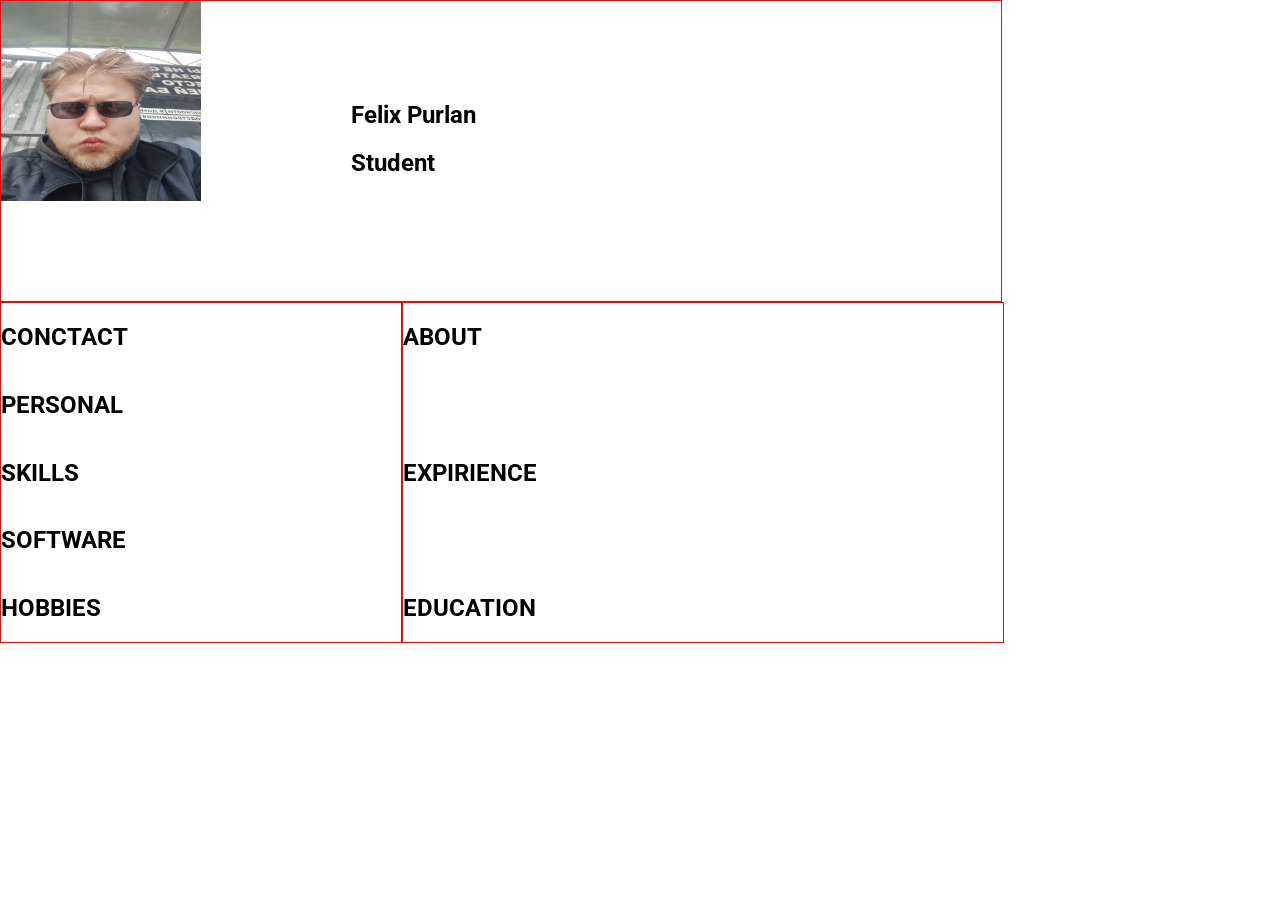
==== index2.html @ d4658e6a "modified:   index2.html" ====
<!DOCTYPE html>
<html>
<head>
    <meta charset="UTF-8">
    <meta name="viewport" content="width=device-width, initial-scale=1.0">
    <link rel="icon" href="assets/favicon.ico">
    <link rel="preconnect" href="https://fonts.gstatic.com">  
    <link href="https://fonts.googleapis.com/css2?family=Roboto:wght@100;300;500;700&display=swap" rel="stylesheet">
    <meta charset="UTF-8" />
    <link rel="stylesheet" href="style2.css">
    <title>title</title>
    <div class="title">

      <img src="assets/photo_5240331272373531614_y.jpg" width="200px" height="200px">
      <section class="name-and-proffesion">
        
        <div class="info"> 
            <h1 class="name">
                Felix Purlan
            </h1>
            <h2 class="job">
                Student
            </h2>
        </div>
    </section>
    </div>

</head>
<body>
    <main class="main">
    <div class="left-info" id="#left-info">

        <section class="contacts">
            <h1 class="contacts-title">
                CONCTACT
            </h1>
        </section>

        <section class="personal">
            <h1 class="personal-title">
                PERSONAL
            </h1>
        </section>

        <section class="skills">
            <h1 class="skills-title">
                SKILLS
            </h1>
        </section>

        <section class = "software">
            <h1 class="software-title">
                SOFTWARE
            </h1>
        </section>

        <section class="hobbies">
            <h1 class="hobbies-title">
                HOBBIES
            </h1>
        </section>
    </div>
    <div class="right-info" id="right-info">
        <section class="about">
            <h1 class="about-title">
                ABOUT
            </h1>
        </section>

        <section class="expirience">
            <h1 class="expirience-title">
                EXPIRIENCE
            </h1>
        </section>

        <section class="education">
            <h1 class="education-title">
                EDUCATION
            </h1>
        </section>
    </div>
    </main>
</body>
</html>
---- style2.css ----
body {
    font-family: "Roboto", sans-serif;
    min-height: 100vh ;
    margin: 0;
    padding: 0;
    justify-content: space-between;
    max-width: 1000px;   
}

img[src="cv/assets/photo_5240331272373531614_y.jpg"] {
    margin-left: 100px;
    margin-top: 50px;
    width: 200px;        
    height: 200px;
    object-fit: cover;
    border-radius: 50%;
}
main {
    display: flex;
    flex-direction: row;
}

.title {
    min-height: 300px;
    min-width: 1000px;
    margin-top: 0px;
    padding: 0;
    border: 1px solid red;
    display: flex;
    flex-direction: row;
}

.info {
    margin-left: 150px;
    margin-top: 100px;
}

.left-info {
    min-width: 400px;
    margin: 0;
    padding: 0;
    justify-content: space-between;
    display: flex;
    flex-direction: column;
    border: 1px solid red;
}

.right-info {
    min-width: 600px;
    margin: 0;
    padding: 0;
    justify-content: space-between;
    display: flex;
    flex-direction: column;
    border: 1px solid red;
}
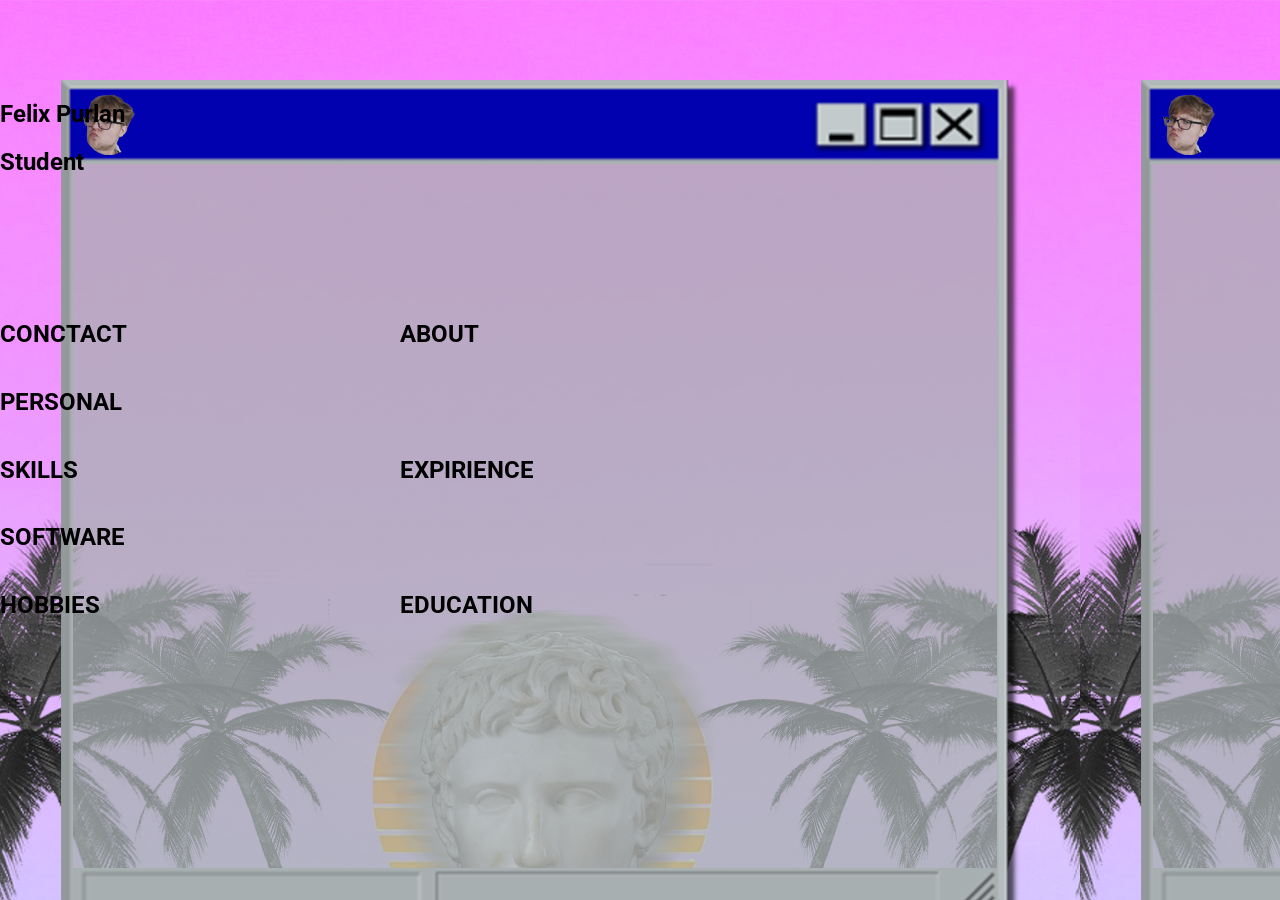
==== commit 4b3affc7: "new file:   assets/cv-background.png 	modified:   index2.html 	modified:   style.css 	modified:   st" ====
--- a/index2.html
+++ b/index2.html
@@ -10,8 +10,6 @@
     <link rel="stylesheet" href="style2.css">
     <title>title</title>
     <div class="title">
-
-      <img src="assets/photo_5240331272373531614_y.jpg" width="200px" height="200px">
       <section class="name-and-proffesion">
         
         <div class="info"> 
--- a/style2.css
+++ b/style2.css
@@ -1,21 +1,26 @@
+
+html {
+    scroll-behavior: smooth;
+}
 
 body {
+    background-image: url("assets/cv-background.png");
     font-family: "Roboto", sans-serif;
     min-height: 100vh ;
     margin: 0;
     padding: 0;
     justify-content: space-between;
-    max-width: 1000px;   
 }
 
-img[src="cv/assets/photo_5240331272373531614_y.jpg"] {
-    margin-left: 100px;
-    margin-top: 50px;
-    width: 200px;        
-    height: 200px;
-    object-fit: cover;
+.image {
+    margin-top: 200px;
+    margin-left: 200px;
+    width: 250px;
+    height: 250px;
+}
+img[src="assets/photo_5240331272373531614_y.jpg"] {
     border-radius: 50%;
-}
+    }
 main {
     display: flex;
     flex-direction: row;
@@ -23,17 +28,17 @@
 
 .title {
     min-height: 300px;
-    min-width: 1000px;
-    margin-top: 0px;
-    padding: 0;
-    border: 1px solid red;
+    min-width: 800px;
+    max-width: 1000px;
+    margin: 0px;
     display: flex;
     flex-direction: row;
 }
 
 .info {
-    margin-left: 150px;
     margin-top: 100px;
+    margin-left: 0px;
+    min-width: 550px;
 }
 
 .left-info {
@@ -43,7 +48,6 @@
     justify-content: space-between;
     display: flex;
     flex-direction: column;
-    border: 1px solid red;
 }
 
 .right-info {
@@ -53,6 +57,5 @@
     justify-content: space-between;
     display: flex;
     flex-direction: column;
-    border: 1px solid red;
 }
 
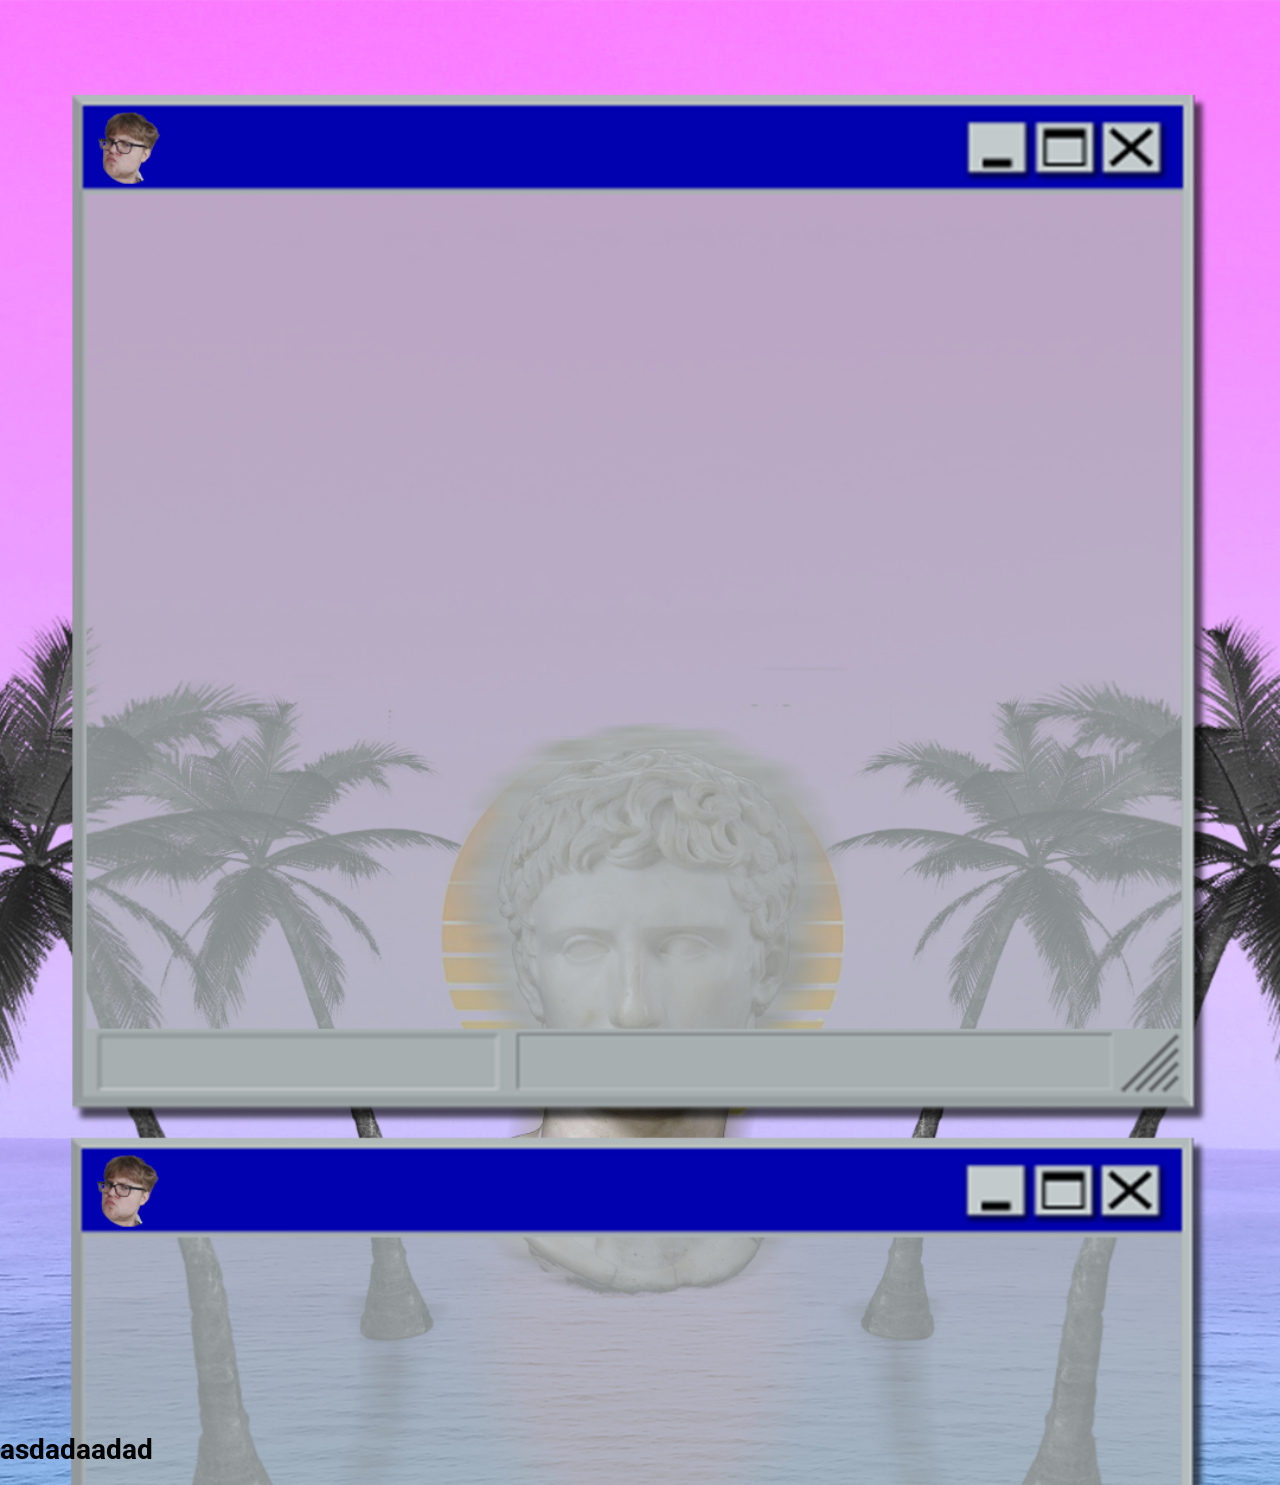
==== commit e174bf68: "modified:   index2.html 	modified:   style.css 	modified:   style2.css" ====
--- a/index2.html
+++ b/index2.html
@@ -8,75 +8,20 @@
     <link href="https://fonts.googleapis.com/css2?family=Roboto:wght@100;300;500;700&display=swap" rel="stylesheet">
     <meta charset="UTF-8" />
     <link rel="stylesheet" href="style2.css">
-    <title>title</title>
-    <div class="title">
-      <section class="name-and-proffesion">
-        
-        <div class="info"> 
-            <h1 class="name">
-                Felix Purlan
-            </h1>
-            <h2 class="job">
-                Student
-            </h2>
-        </div>
-    </section>
-    </div>
-
 </head>
 <body>
+    <header class="header">
+        <title>CV.html</title>
+    </header>
+
+
     <main class="main">
-    <div class="left-info" id="#left-info">
+    
+    </main>
 
-        <section class="contacts">
-            <h1 class="contacts-title">
-                CONCTACT
-            </h1>
-        </section>
+    <footer class="footer">
+        <h1>asdadaadad</h1>
+    </footer>
 
-        <section class="personal">
-            <h1 class="personal-title">
-                PERSONAL
-            </h1>
-        </section>
-
-        <section class="skills">
-            <h1 class="skills-title">
-                SKILLS
-            </h1>
-        </section>
-
-        <section class = "software">
-            <h1 class="software-title">
-                SOFTWARE
-            </h1>
-        </section>
-
-        <section class="hobbies">
-            <h1 class="hobbies-title">
-                HOBBIES
-            </h1>
-        </section>
-    </div>
-    <div class="right-info" id="right-info">
-        <section class="about">
-            <h1 class="about-title">
-                ABOUT
-            </h1>
-        </section>
-
-        <section class="expirience">
-            <h1 class="expirience-title">
-                EXPIRIENCE
-            </h1>
-        </section>
-
-        <section class="education">
-            <h1 class="education-title">
-                EDUCATION
-            </h1>
-        </section>
-    </div>
-    </main>
 </body>
 </html>
--- a/style2.css
+++ b/style2.css
@@ -4,58 +4,26 @@
 }
 
 body {
+    background-size: 100%;
+    background-repeat: no-repeat;
     background-image: url("assets/cv-background.png");
     font-family: "Roboto", sans-serif;
-    min-height: 100vh ;
+    min-height: 165vh ;
     margin: 0;
     padding: 0;
+    display: flex;
+    flex-direction: column;
     justify-content: space-between;
+    font-size: 14px;
 }
 
-.image {
-    margin-top: 200px;
-    margin-left: 200px;
-    width: 250px;
-    height: 250px;
-}
-img[src="assets/photo_5240331272373531614_y.jpg"] {
-    border-radius: 50%;
-    }
+
+
 main {
-    display: flex;
-    flex-direction: row;
+
 }
 
-.title {
-    min-height: 300px;
-    min-width: 800px;
-    max-width: 1000px;
-    margin: 0px;
-    display: flex;
-    flex-direction: row;
-}
+* {
+    box-sizing: border-box;
+  }
 
-.info {
-    margin-top: 100px;
-    margin-left: 0px;
-    min-width: 550px;
-}
-
-.left-info {
-    min-width: 400px;
-    margin: 0;
-    padding: 0;
-    justify-content: space-between;
-    display: flex;
-    flex-direction: column;
-}
-
-.right-info {
-    min-width: 600px;
-    margin: 0;
-    padding: 0;
-    justify-content: space-between;
-    display: flex;
-    flex-direction: column;
-}
-
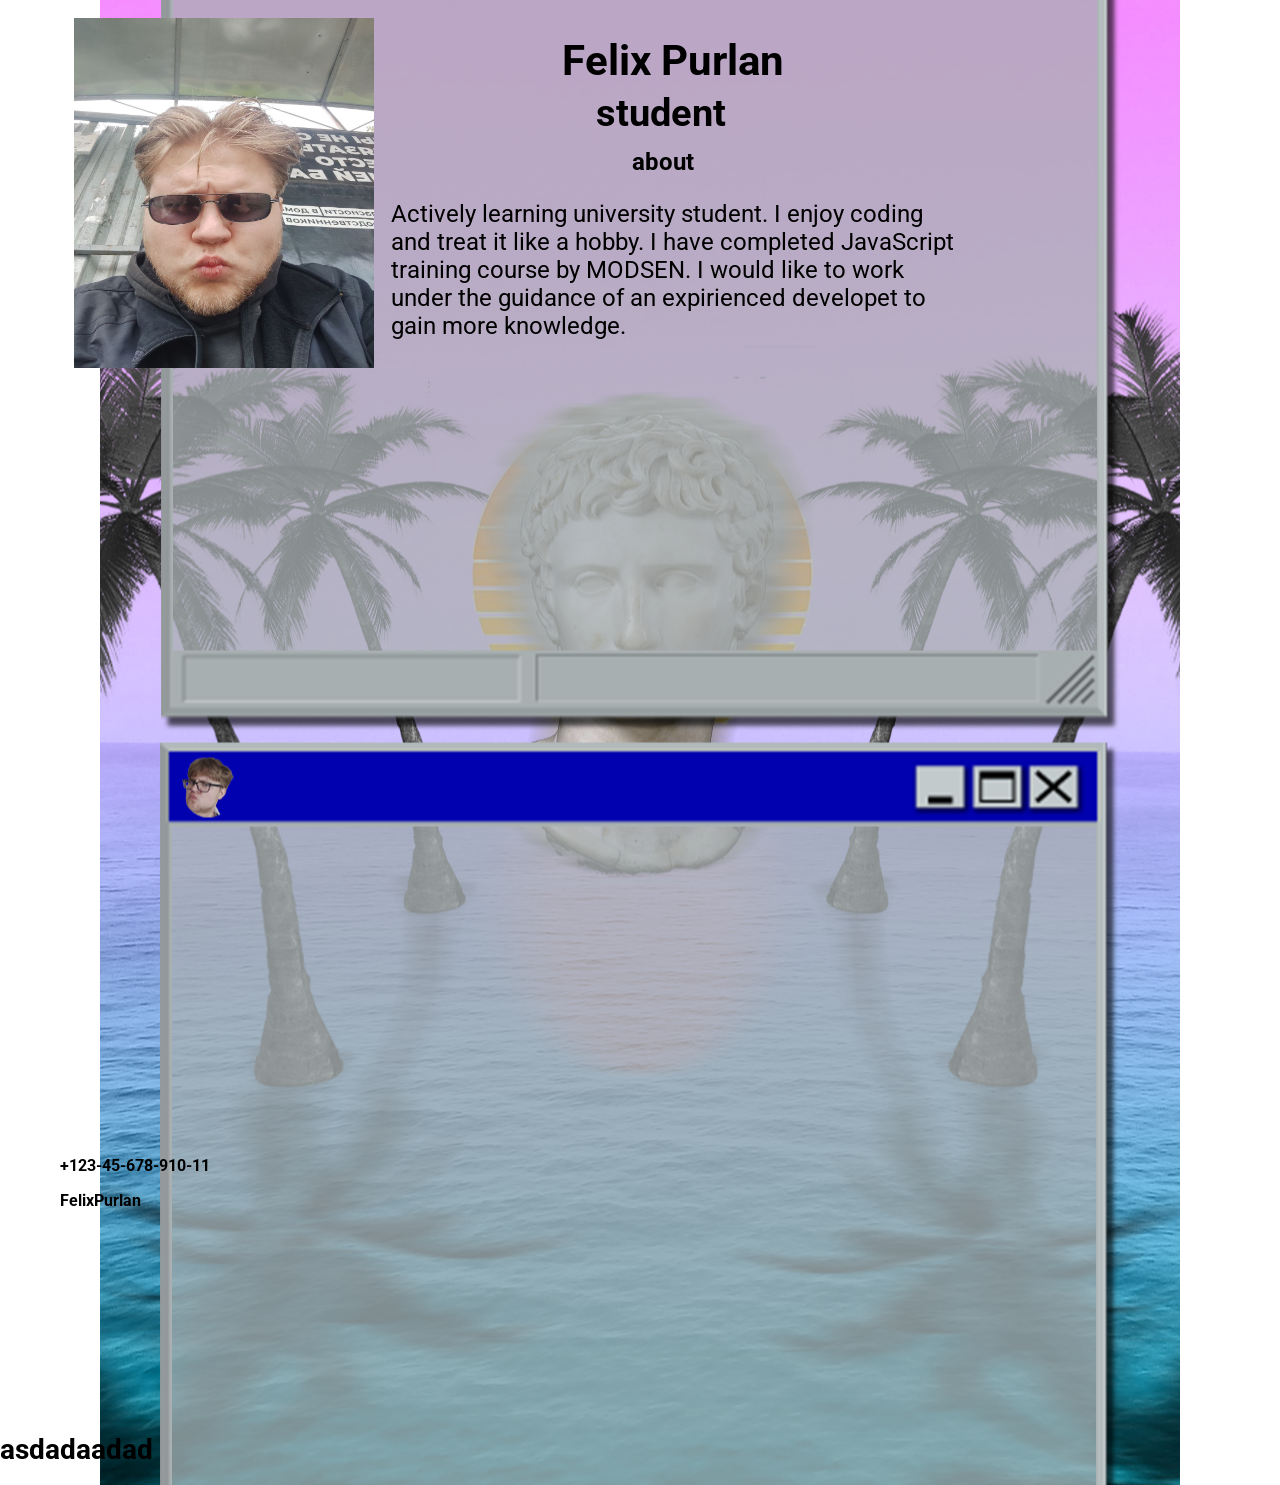
==== commit 6384f312: "modified:   index2.html 	modified:   style2.css working on sites insides" ====
--- a/index2.html
+++ b/index2.html
@@ -16,8 +16,29 @@
 
 
     <main class="main">
-    
+        <section class="name-image-and-desc">
+            <img src="assets/photo_5240331272373531614_y.jpg" class="profile-image" alt="my profile picture" height="350px" width="300px">
+            <h1 class="name"> Felix Purlan</h1>
+            <h2 class="job">student</h2>
+            <h2 class="about"> about</h2>
+            <p class="about-text">Actively learning university student. I enjoy coding and treat it like a hobby.
+                I have completed JavaScript training course by MODSEN. I would like to work under the guidance of 
+                an expirienced developet to gain more knowledge. </p>
+       
+            </section>
+
     </main>
+
+    <aside class="aside">
+        <section class="links"> 
+            <h1 class="aside-number">
+                +123-45-678-910-11
+            </h1>
+            <h1 class="aside-github">
+                FelixPurlan
+            </h1>
+        </section>
+    </aside>
 
     <footer class="footer">
         <h1>asdadaadad</h1>
--- a/style2.css
+++ b/style2.css
@@ -4,18 +4,83 @@
 }
 
 body {
-    background-size: 100%;
+    background-image: url("assets/cv-background.png");
+    background-size:auto; /* или contain */
     background-repeat: no-repeat;
-    background-image: url("assets/cv-background.png");
+    background-position: center;
+    background-attachment: scroll; /* или scroll */
     font-family: "Roboto", sans-serif;
-    min-height: 165vh ;
+    min-height: 165vh;
     margin: 0;
     padding: 0;
     display: flex;
     flex-direction: column;
     justify-content: space-between;
     font-size: 14px;
+    width: 100%;
+    overflow-x: hidden; /* Запрет горизонтального скролла */
 }
+
+.name-image-and-desc {
+    position: relative;
+    bottom: 28ex;
+    left: 10ex;
+}
+
+.name {
+    position: relative;
+    left: 22ex;
+    bottom: 15ex;
+    font-size: 42px;
+}
+.job {
+    font-size: 38px;
+    position: relative;
+    left: 26ex;
+    bottom: 18ex;
+}
+
+.profile-image {
+position: relative;
+top: 5ex;
+}
+
+.about {
+    position: relative;
+    left: 44ex;
+    bottom: 30ex;
+    font-size: 24px;
+}
+
+.about-text {
+    position: relative;
+    max-width: 45ex;
+    font-size: 24px;
+    left: 25ex;
+    bottom: 30ex;
+}
+
+.aside {
+    width: 100%;
+    max-width: 1200px; /* Максимальная ширина контента */
+    margin: 0 auto; /* Центрирование */
+    padding: 0 20px; /* Отступы по бокам */
+    display: flex;
+    justify-content: space-between;
+}
+
+@media (max-width: 768px) {
+    .aside {
+        flex-direction: column;
+        align-items: center;
+    }
+    
+    .aside-number, .aside-github {
+        margin: 10px 0;
+    }
+}
+
+
 
 
 
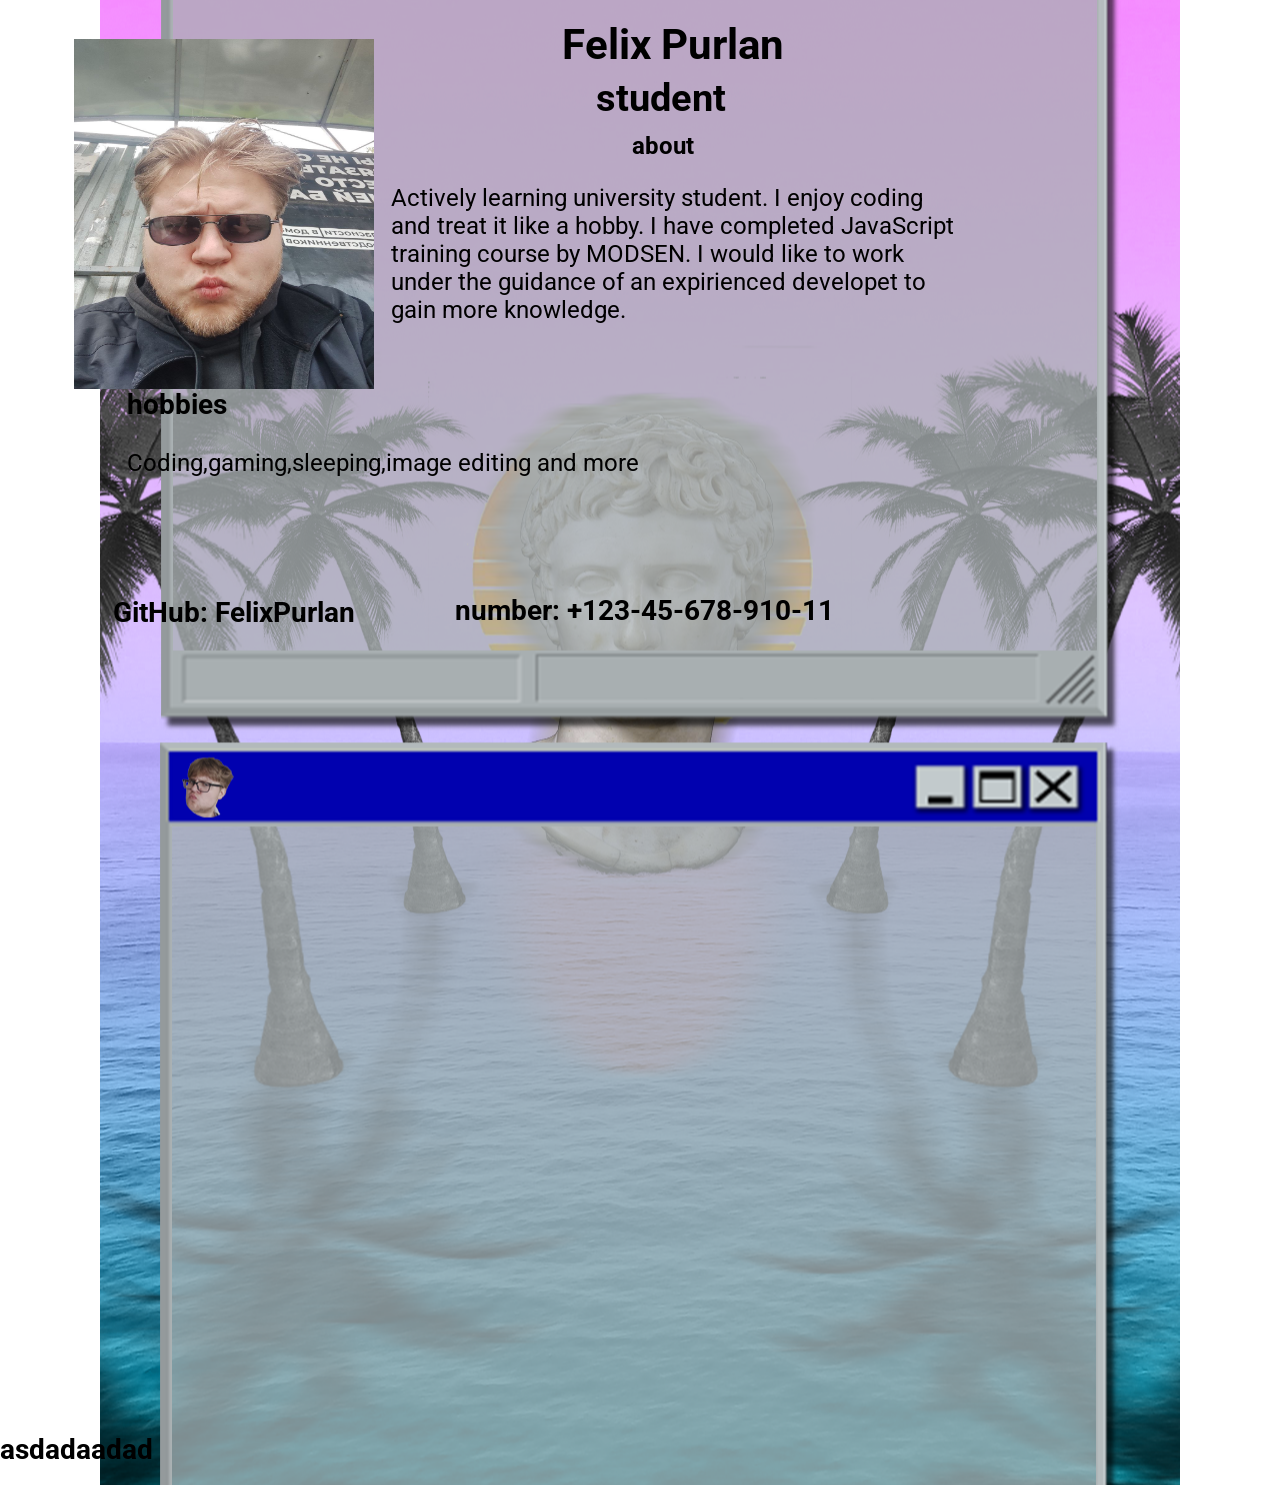
==== commit 2a0b46c2: "modified:   index2.html 	modified:   style2.css lookin good" ====
--- a/index2.html
+++ b/index2.html
@@ -24,18 +24,21 @@
             <p class="about-text">Actively learning university student. I enjoy coding and treat it like a hobby.
                 I have completed JavaScript training course by MODSEN. I would like to work under the guidance of 
                 an expirienced developet to gain more knowledge. </p>
-       
+            </section>
+            <section class="hobbies">
+                <h3 class="hobbies-title">hobbies</h2>
+                <p class="hobbies-text">Coding,gaming,sleeping,image editing and more</p>
             </section>
 
     </main>
 
     <aside class="aside">
         <section class="links"> 
-            <h1 class="aside-number">
-                +123-45-678-910-11
+            <h1 class="links-number">
+                 number: +123-45-678-910-11
             </h1>
-            <h1 class="aside-github">
-                FelixPurlan
+            <h1 class="links-github">
+                GitHub: FelixPurlan
             </h1>
         </section>
     </aside>
--- a/style2.css
+++ b/style2.css
@@ -11,6 +11,7 @@
     background-attachment: scroll; /* или scroll */
     font-family: "Roboto", sans-serif;
     min-height: 165vh;
+    max-width: fit-content;
     margin: 0;
     padding: 0;
     display: flex;
@@ -23,7 +24,7 @@
 
 .name-image-and-desc {
     position: relative;
-    bottom: 28ex;
+    bottom: 22ex;
     left: 10ex;
 }
 
@@ -42,7 +43,7 @@
 
 .profile-image {
 position: relative;
-top: 5ex;
+top: 10ex;
 }
 
 .about {
@@ -60,13 +61,29 @@
     bottom: 30ex;
 }
 
+.hobbies {
+    position: relative;
+    left: 10ex;
+    bottom: 40ex;
+    font-size: 24px;
+}
+
 .aside {
-    width: 100%;
-    max-width: 1200px; /* Максимальная ширина контента */
-    margin: 0 auto; /* Центрирование */
-    padding: 0 20px; /* Отступы по бокам */
-    display: flex;
-    justify-content: space-between;
+    position: relative;
+    bottom: 45ex;
+    left: 30ex;
+    font-size: 24px;
+}
+
+.links-number {
+    position: relative;
+    left: 5ex;
+}
+
+.links-github {
+    position: relative;
+    bottom: 4ex;
+    right: 18ex;
 }
 
 @media (max-width: 768px) {
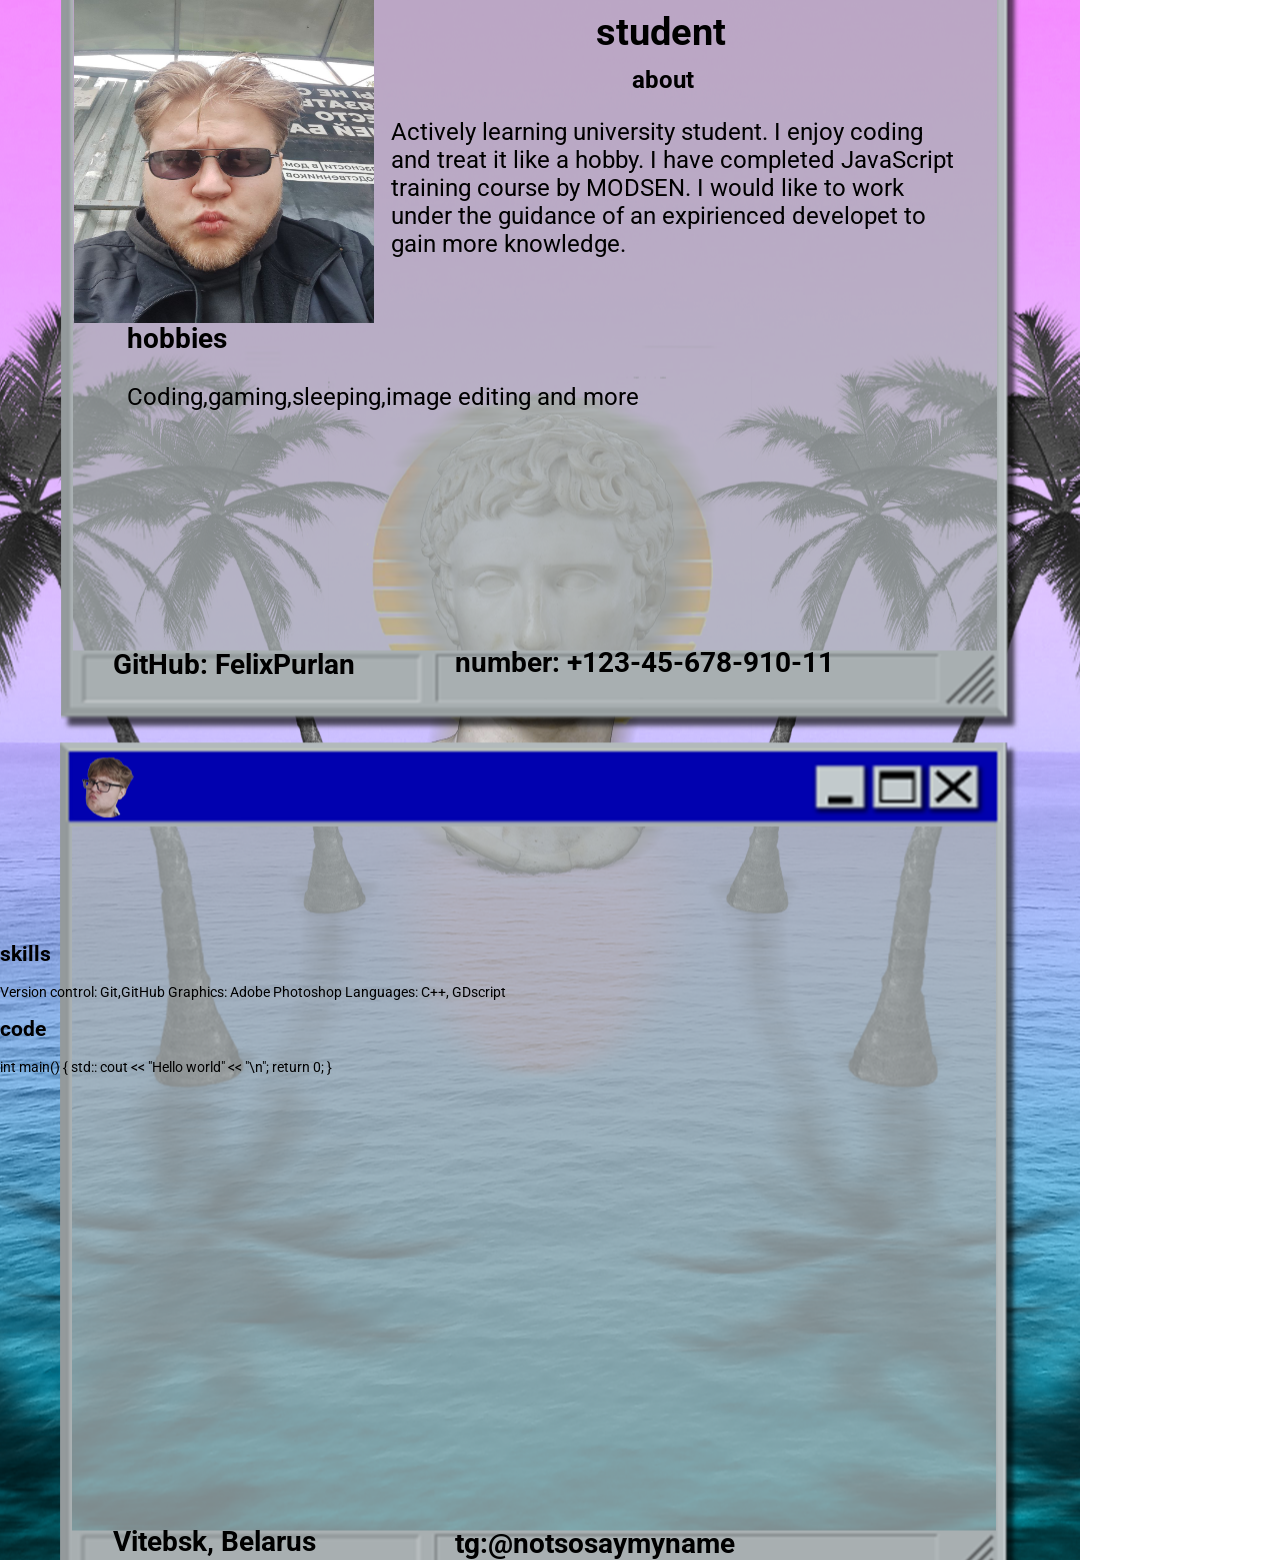
==== commit 6211e6d8: "modified:   index2.html 	modified:   style2.css" ====
--- a/index2.html
+++ b/index2.html
@@ -29,7 +29,29 @@
                 <h3 class="hobbies-title">hobbies</h2>
                 <p class="hobbies-text">Coding,gaming,sleeping,image editing and more</p>
             </section>
+            <section class="skills">
+                <h1 class="skills-title">
+                    skills
+                </h1>
+                <p class="skills-text">
+                    Version control: Git,GitHub
+                    Graphics: Adobe Photoshop
+                    Languages: C++, GDscript
+                </p>
+            </section>
+            <section class="code-example">
+                <h1 class="code-title">
+                    code
+                </h1>
+                <p class="code-example-text">
+                    int main() {
+                        std:: cout << "Hello world" << "\n";
+                    return 0;
+                    }
+                </p>
+            </section>
 
+            
     </main>
 
     <aside class="aside">
@@ -40,11 +62,17 @@
             <h1 class="links-github">
                 GitHub: FelixPurlan
             </h1>
+            <h1 class="links-Address">
+                Vitebsk, Belarus
+            </h1>
+
+            <h1 class="links-telegram">
+                tg:@notsosaymyname
+            </h1>
         </section>
     </aside>
 
     <footer class="footer">
-        <h1>asdadaadad</h1>
     </footer>
 
 </body>
--- a/style2.css
+++ b/style2.css
@@ -7,7 +7,7 @@
     background-image: url("assets/cv-background.png");
     background-size:auto; /* или contain */
     background-repeat: no-repeat;
-    background-position: center;
+    background-position: left;
     background-attachment: scroll; /* или scroll */
     font-family: "Roboto", sans-serif;
     min-height: 165vh;
@@ -20,6 +20,10 @@
     font-size: 14px;
     width: 100%;
     overflow-x: hidden; /* Запрет горизонтального скролла */
+}
+
+.main {
+
 }
 
 .name-image-and-desc {
@@ -70,20 +74,33 @@
 
 .aside {
     position: relative;
-    bottom: 45ex;
+    bottom: 49ex;
     left: 30ex;
     font-size: 24px;
 }
 
 .links-number {
     position: relative;
+    top:  6ex;
     left: 5ex;
 }
 
 .links-github {
     position: relative;
-    bottom: 4ex;
+    top: 2ex;
     right: 18ex;
+}
+
+.links-Address {
+    position: relative;
+    top:57ex;
+    right: 18ex;
+}
+
+.links-telegram {
+    position: relative;
+    top:53ex;
+    left: 5ex;   
 }
 
 @media (max-width: 768px) {
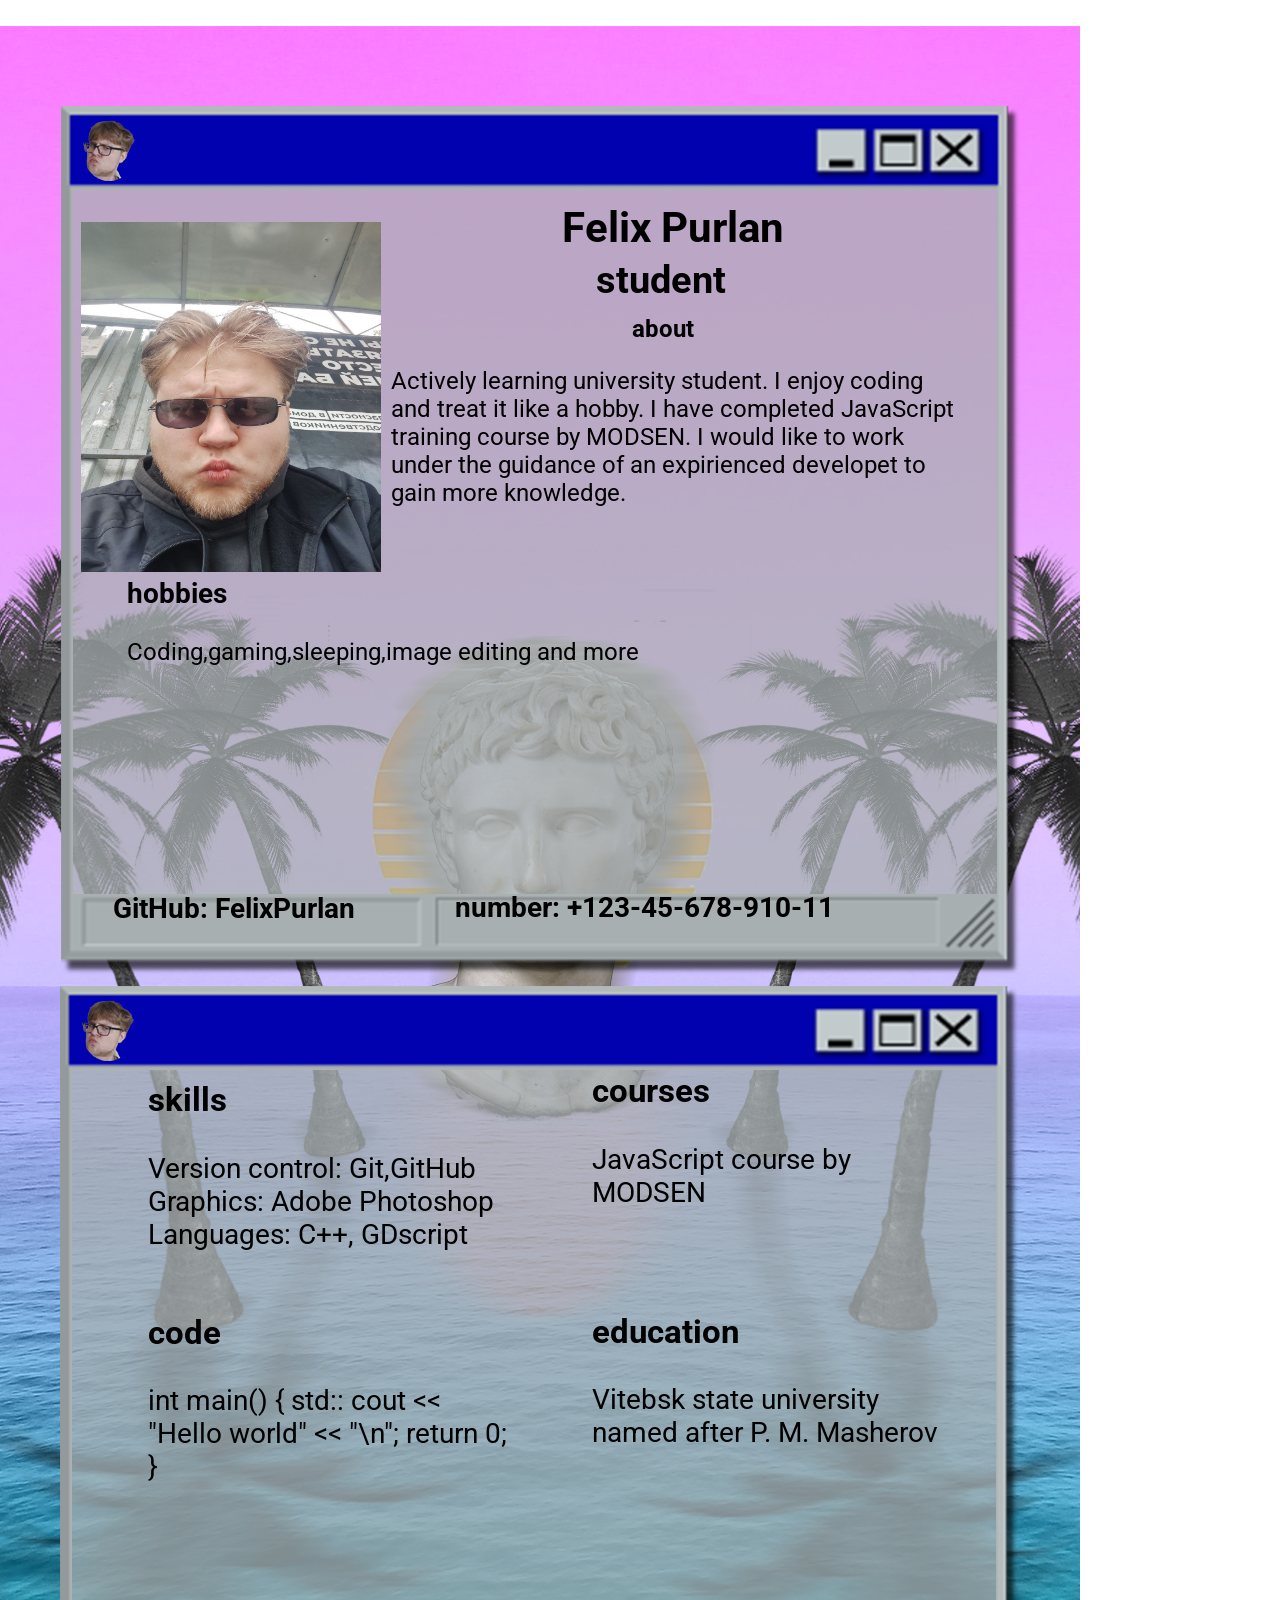
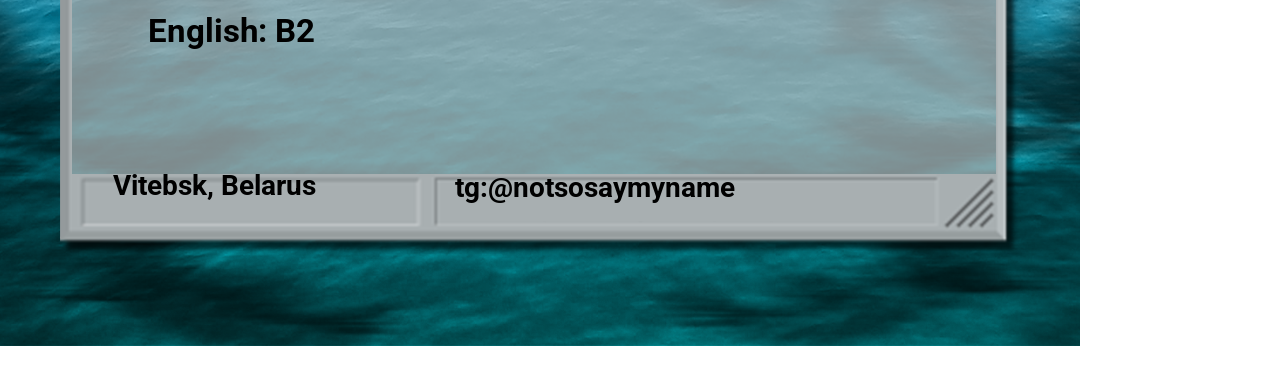
==== commit 4d1da5e6: "modified:   index2.html 	modified:   style2.css almost finished it" ====
--- a/index2.html
+++ b/index2.html
@@ -29,6 +29,7 @@
                 <h3 class="hobbies-title">hobbies</h2>
                 <p class="hobbies-text">Coding,gaming,sleeping,image editing and more</p>
             </section>
+            <section class="second-window">
             <section class="skills">
                 <h1 class="skills-title">
                     skills
@@ -50,7 +51,29 @@
                     }
                 </p>
             </section>
+            <section class="courses">
+                <h1 class="courses-title">
+                    courses
+                </h1>
+                <p class = "courses-text">
+                    JavaScript course by MODSEN
+                </p>
+            </section>
+            <section class="english">
+                <h1 class="enlish-title-text">
+                    English: B2
+                </h1>
+            </section>
 
+            <section class="education">
+                <h1 class="education-title">
+                    education
+                </h1>
+                <p class="education-text">
+                    Vitebsk state university named after P. M. Masherov
+                </p>
+            </section>
+        </section>
             
     </main>
 
--- a/style2.css
+++ b/style2.css
@@ -28,7 +28,7 @@
 
 .name-image-and-desc {
     position: relative;
-    bottom: 22ex;
+    top: 20ex;
     left: 10ex;
 }
 
@@ -48,6 +48,7 @@
 .profile-image {
 position: relative;
 top: 10ex;
+left: 1ex;
 }
 
 .about {
@@ -68,13 +69,13 @@
 .hobbies {
     position: relative;
     left: 10ex;
-    bottom: 40ex;
+    bottom: 15ex;
     font-size: 24px;
 }
 
 .aside {
     position: relative;
-    bottom: 49ex;
+    bottom: 73ex;
     left: 30ex;
     font-size: 24px;
 }
@@ -115,7 +116,35 @@
 }
 
 
+.second-window {
+    max-width: 25ex;
+    font-size: 28px;
+    position: relative;
+    left: 10ex;
+    top: 10ex;
+}
 
+.skills {
+ position: relative;
+ top: 3ex;
+}
+
+.code-example {
+position: relative;
+top: 5ex;
+}
+
+.courses  {
+    position: relative;
+    left: 30ex;
+    bottom: 25ex;
+}
+
+.education {
+    position: relative;
+    left: 30ex;
+    bottom: 25ex;
+}
 
 
 main {
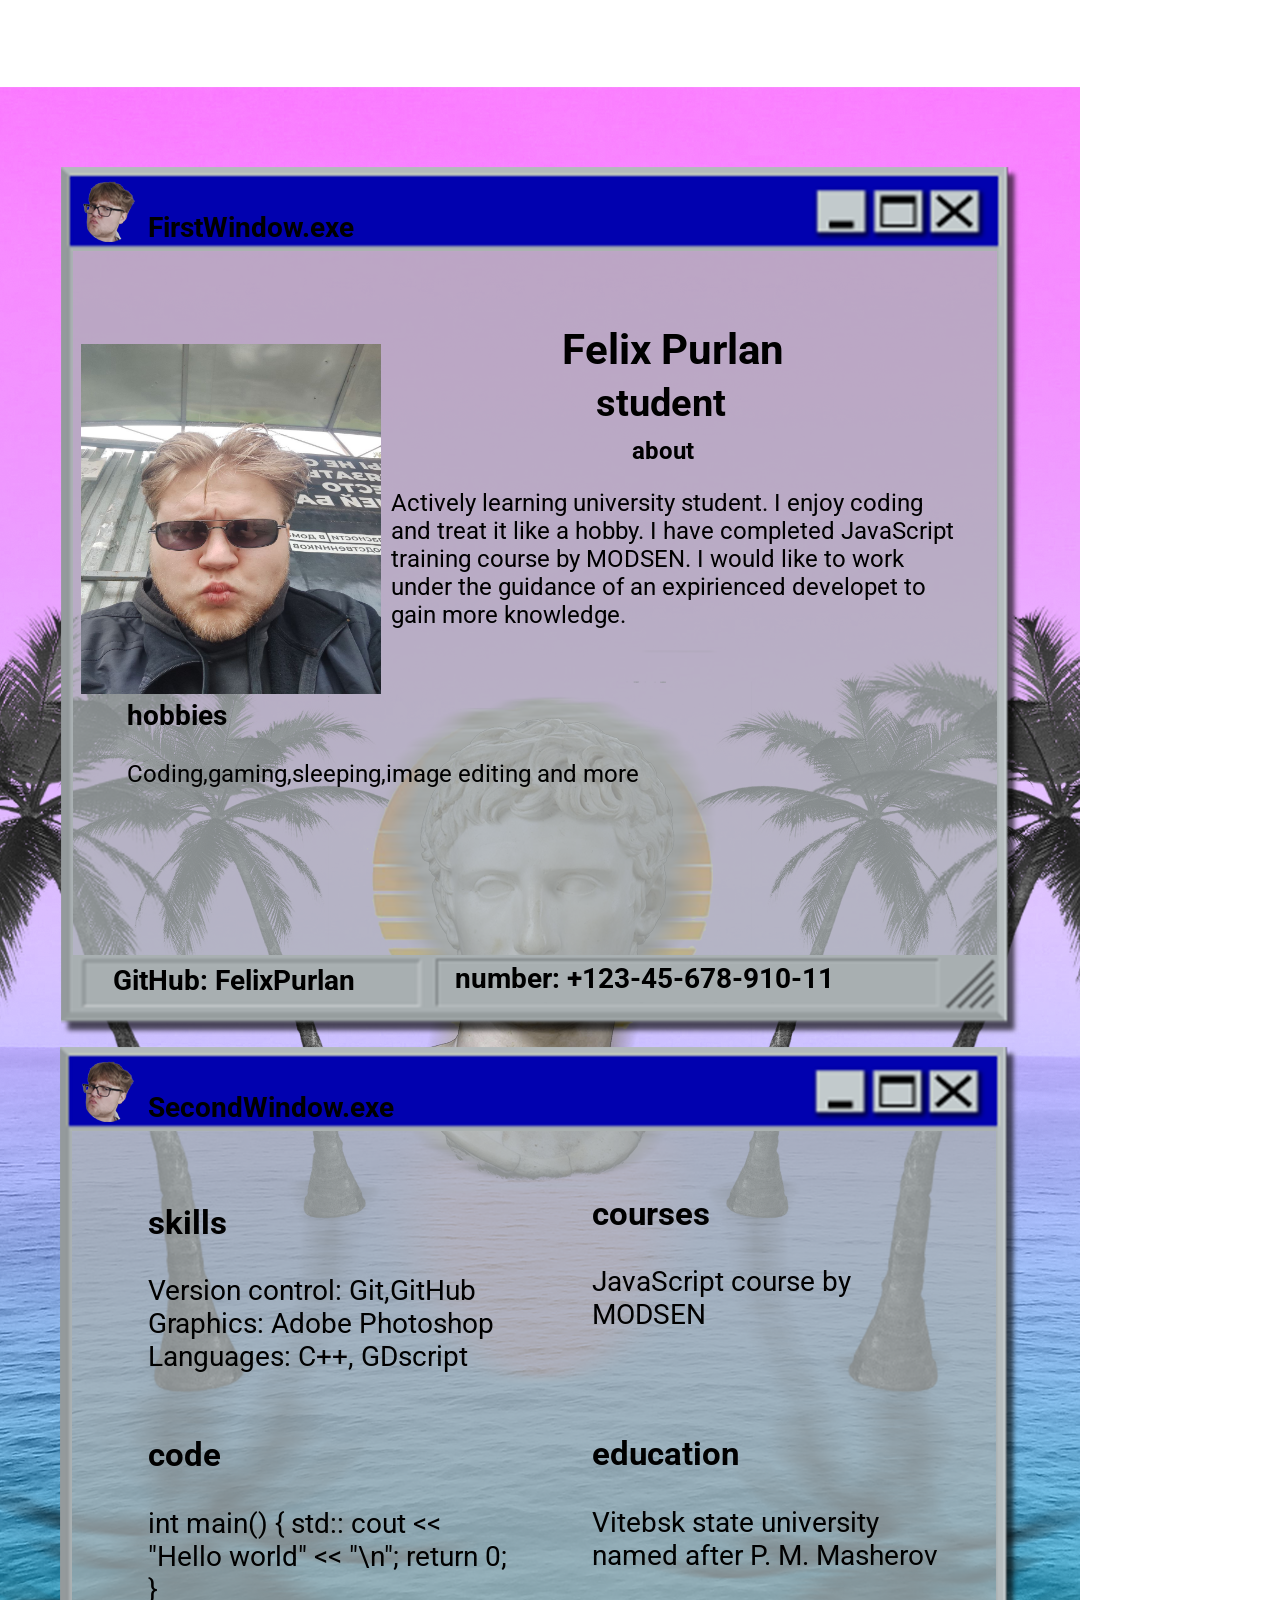
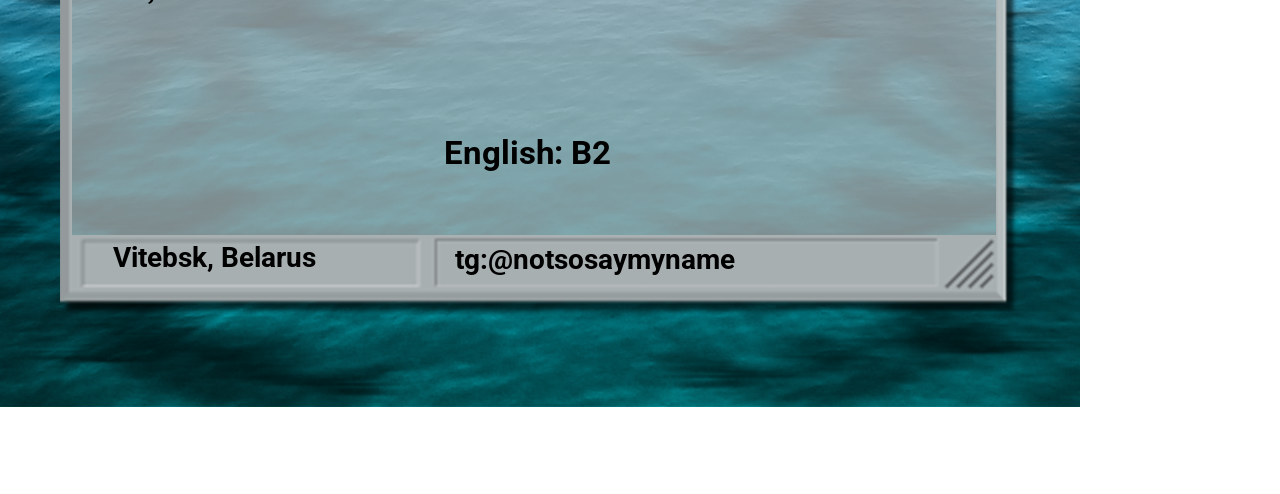
==== commit a49e2bf0: "modified:   index2.html 	modified:   style2.css almost there" ====
--- a/index2.html
+++ b/index2.html
@@ -12,6 +12,12 @@
 <body>
     <header class="header">
         <title>CV.html</title>
+        <h1 class="first-window-title">
+            FirstWindow.exe
+        </h1>
+        <h1 class="second-window-title">
+            SecondWindow.exe
+        </h1>
     </header>
 
 
--- a/style2.css
+++ b/style2.css
@@ -22,9 +22,18 @@
     overflow-x: hidden; /* Запрет горизонтального скролла */
 }
 
-.main {
+.first-window-title {
+    position: relative;
+    top: 13ex;
+    left: 10ex;
+}
 
+.second-window-title {
+    position: relative;
+    top: 69ex;
+    left: 10ex;
 }
+
 
 .name-image-and-desc {
     position: relative;
@@ -75,7 +84,7 @@
 
 .aside {
     position: relative;
-    bottom: 73ex;
+    bottom: 77ex;
     left: 30ex;
     font-size: 24px;
 }
@@ -146,6 +155,10 @@
     bottom: 25ex;
 }
 
+.english {
+    position: relative;
+    left: 20ex;
+}
 
 main {
 
